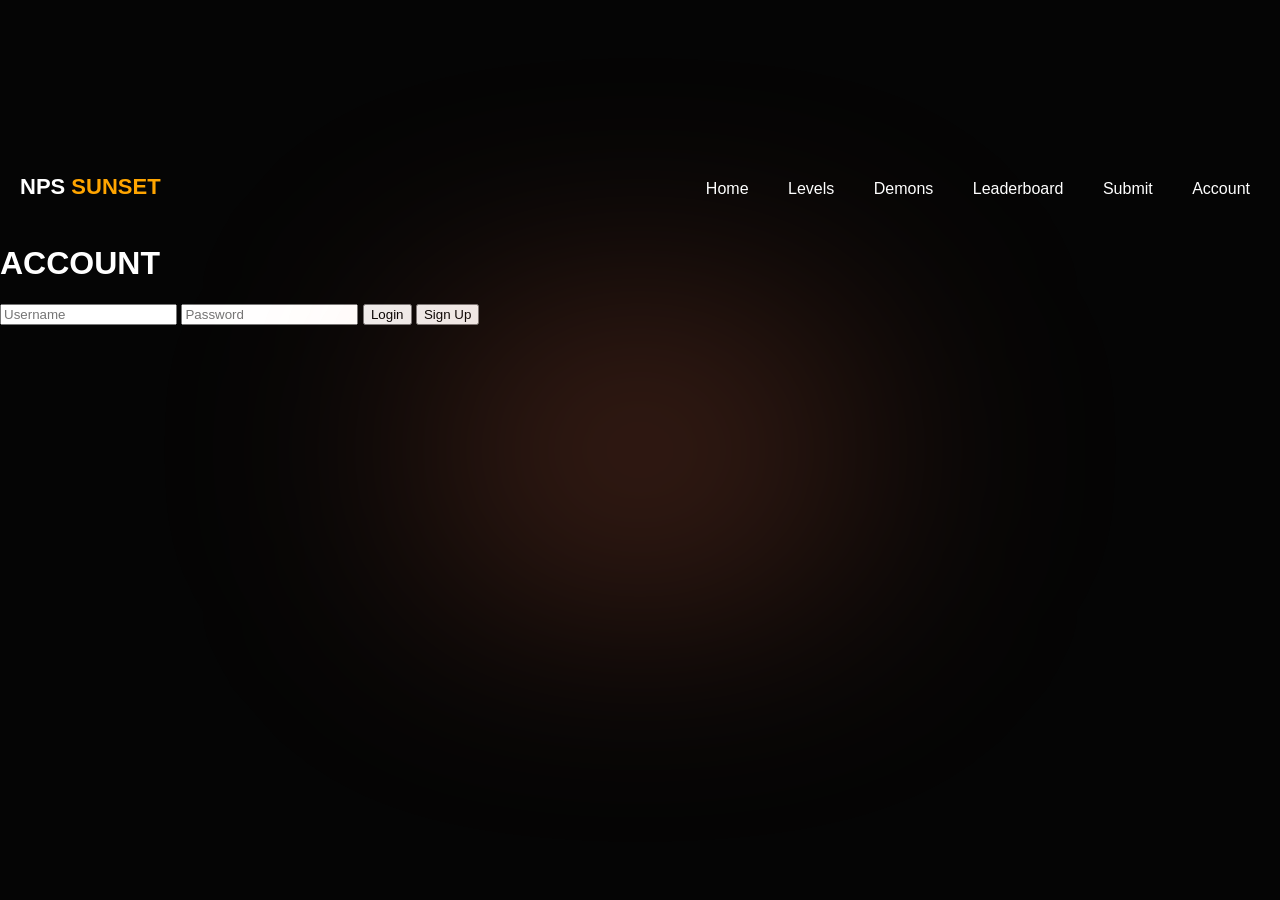
==== account.html @ 667f2977 "Create account.html" ====
<!DOCTYPE html>
<html lang="en">

<head>
  <meta charset="UTF-8">
  <meta name="viewport" content="width=device-width, initial-scale=1.0">
  <title>PAGE</title>

  <link rel="stylesheet" href="style.css">
</head>

<body>

  <canvas id="particles"></canvas>
  <div class="bg-fog"></div>

  <!-- MUSIC (same across pages) -->
  <audio id="music" loop>
    <source src="assets/audio/song.mp3">
  </audio>

  <!-- NAV -->
  <header class="topbar">

    <div class="logo">
      NPS <span>SUNSET</span>
    </div>

    <div class="nav">

      <a href="index.html">Home</a>
      <a href="levels.html">Levels</a>
      <a href="demons.html">Demons</a>
      <a href="leaderboard.html">Leaderboard</a>
      <a href="submit.html">Submit</a>
      <a href="account.html">Account</a>

    </div>

  </header>

  <!-- CONTENT -->
  <main class="page">

    <!-- UNIQUE CONTENT HERE -->

  </main>
<main class="page">

  <h1 class="title">ACCOUNT</h1>

  <div class="form">

    <input placeholder="Username">
    <input type="password" placeholder="Password">

    <button>Login</button>
    <button>Sign Up</button>

  </div>

</main>
  <script src="app.js"></script>

</body>
</html>
---- style.css ----
.hero, .nav {
  position: relative;
  z-index: 2;
}
.hero h1 {

  font-size: 64px;

  letter-spacing: 3px;

  text-shadow:
    0 0 10px rgba(255,120,80,0.3),
    0 0 25px rgba(255,120,80,0.15);

  animation: titlePulse 3s ease-in-out infinite;
}

@keyframes titlePulse {

  0%,100% {
    transform: scale(1);
  }

  50% {
    transform: scale(1.03);
  }
}
.hero h1 {

  font-size: 64px;

  letter-spacing: 3px;

  text-shadow:
    0 0 10px rgba(255,120,80,0.3),
    0 0 25px rgba(255,120,80,0.15);

  animation: titlePulse 3s ease-in-out infinite;
}

@keyframes titlePulse {

  0%,100% {
    transform: scale(1);
  }

  50% {
    transform: scale(1.03);
  }
}
a, button {
  transition: 0.2s ease;
}

.nav a {

  display: inline-block;

  padding: 6px 10px;

  border-radius: 8px;

  position: relative;
}

.nav a:hover {

  color: orange;

  transform: scale(1.08);

  text-shadow: 0 0 10px rgba(255,140,0,0.6);
}

/* glow pulse */
.nav a::after {

  content: "";

  position: absolute;
  inset: 0;

  border-radius: 8px;

  background: radial-gradient(
    circle,
    rgba(255,140,0,0.25),
    transparent
  );

  opacity: 0;

  transition: 0.25s;
}

.nav a:hover::after {
  opacity: 1;
}
body {
  margin: 0;
  font-family: Arial, sans-serif;
  background: #050505;
  color: white;
  overflow-x: hidden;
}

/* =========================
   FOG
========================= */

.bg-fog {
  position: fixed;
  top: 50%;
  left: 50%;

  width: 900px;
  height: 400px;

  transform: translate(-50%, -50%);

  background: radial-gradient(
    circle,
    rgba(255,120,80,0.25),
    transparent 70%
  );

  filter: blur(100px);

  animation: pulse 6s ease-in-out infinite;

  z-index: 0;
}

@keyframes pulse {
  0%,100% { transform: translate(-50%, -50%) scale(1); }
  50% { transform: translate(-50%, -50%) scale(1.1); }
}

/* =========================
   NAVBAR
========================= */

.topbar {
  display: flex;
  justify-content: space-between;
  padding: 20px;
  position: relative;
  z-index: 10;
}

.logo {
  font-size: 22px;
  font-weight: bold;
}

.logo span {
  color: orange;
}

.nav a {
  margin-left: 15px;
  color: white;
  text-decoration: none;

  transition: 0.2s;
}

.nav a:hover {
  color: orange;
  transform: scale(1.1);
}

/* =========================
   HERO
========================= */

.hero {
  text-align: center;
  margin-top: 120px;
}

.hero h1 {
  font-size: 64px;
}

.hero p {
  opacity: 0.7;
}
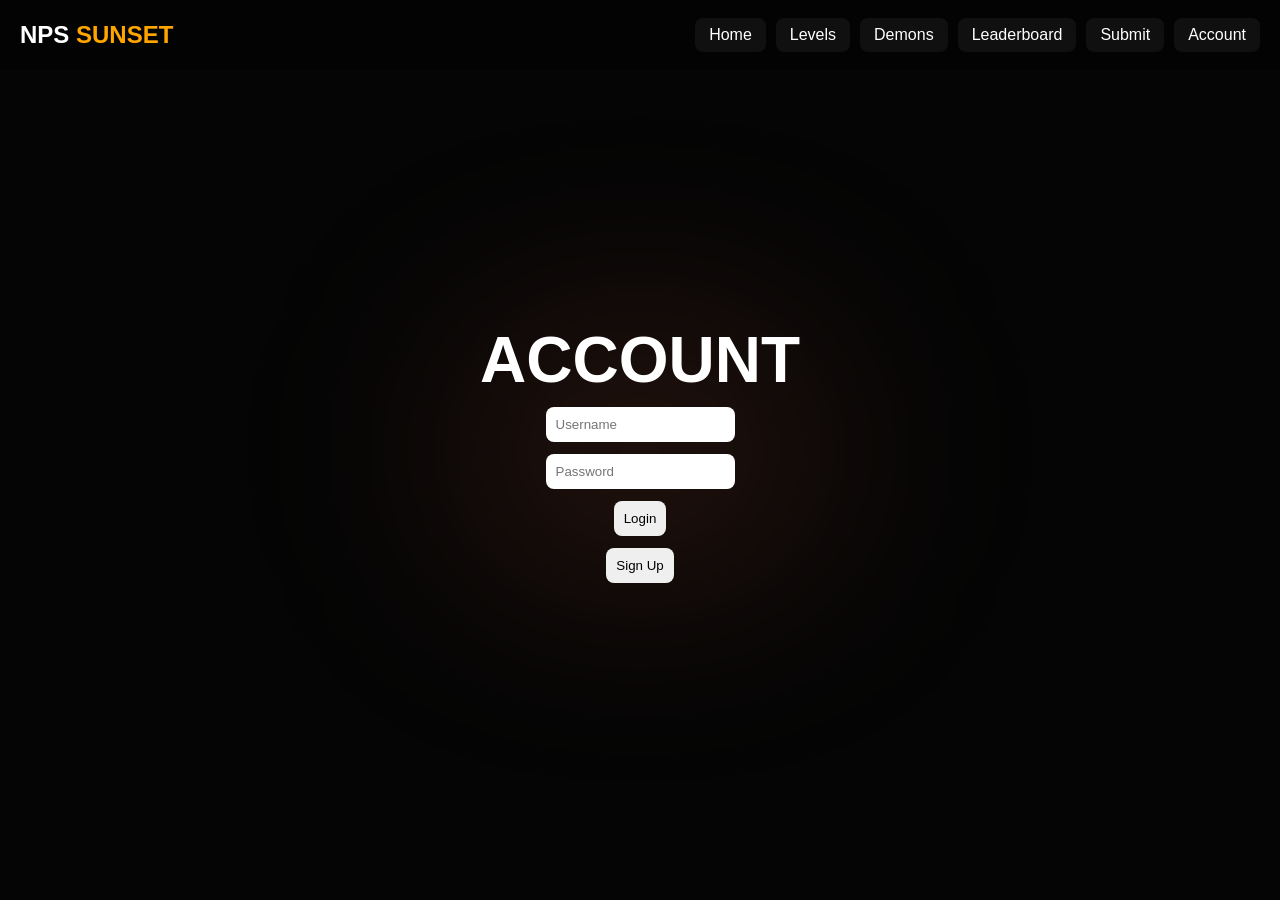
==== commit 274a2597: "Update account.html" ====
--- a/account.html
+++ b/account.html
@@ -2,19 +2,29 @@
 <html lang="en">
 
 <head>
+
   <meta charset="UTF-8">
-  <meta name="viewport" content="width=device-width, initial-scale=1.0">
-  <title>PAGE</title>
+
+  <meta
+    name="viewport"
+    content="width=device-width, initial-scale=1.0"
+  >
+
+  <title>PAGE NAME</title>
 
   <link rel="stylesheet" href="style.css">
+
 </head>
 
 <body>
 
+  <!-- PARTICLES -->
   <canvas id="particles"></canvas>
+
+  <!-- FOG -->
   <div class="bg-fog"></div>
 
-  <!-- MUSIC (same across pages) -->
+  <!-- MUSIC -->
   <audio id="music" loop>
     <source src="assets/audio/song.mp3">
   </audio>
@@ -39,27 +49,34 @@
 
   </header>
 
-  <!-- CONTENT -->
+  <!-- PAGE -->
   <main class="page">
 
-    <!-- UNIQUE CONTENT HERE -->
-
-  </main>
+    <!-- CONTENT HERE -->
 <main class="page">
 
-  <h1 class="title">ACCOUNT</h1>
+  <h1 class="title">
+    ACCOUNT
+  </h1>
 
   <div class="form">
 
     <input placeholder="Username">
-    <input type="password" placeholder="Password">
+
+    <input
+      type="password"
+      placeholder="Password"
+    >
 
     <button>Login</button>
+
     <button>Sign Up</button>
 
   </div>
 
 </main>
+  </main>
+
   <script src="app.js"></script>
 
 </body>
--- a/style.css
+++ b/style.css
@@ -1,107 +1,40 @@
-.hero, .nav {
-  position: relative;
-  z-index: 2;
-}
-.hero h1 {
-
-  font-size: 64px;
-
-  letter-spacing: 3px;
-
-  text-shadow:
-    0 0 10px rgba(255,120,80,0.3),
-    0 0 25px rgba(255,120,80,0.15);
-
-  animation: titlePulse 3s ease-in-out infinite;
-}
-
-@keyframes titlePulse {
-
-  0%,100% {
-    transform: scale(1);
-  }
-
-  50% {
-    transform: scale(1.03);
-  }
-}
-.hero h1 {
-
-  font-size: 64px;
-
-  letter-spacing: 3px;
-
-  text-shadow:
-    0 0 10px rgba(255,120,80,0.3),
-    0 0 25px rgba(255,120,80,0.15);
-
-  animation: titlePulse 3s ease-in-out infinite;
-}
-
-@keyframes titlePulse {
-
-  0%,100% {
-    transform: scale(1);
-  }
-
-  50% {
-    transform: scale(1.03);
-  }
-}
-a, button {
-  transition: 0.2s ease;
-}
-
-.nav a {
-
-  display: inline-block;
-
-  padding: 6px 10px;
-
-  border-radius: 8px;
-
-  position: relative;
-}
-
-.nav a:hover {
-
-  color: orange;
-
-  transform: scale(1.08);
-
-  text-shadow: 0 0 10px rgba(255,140,0,0.6);
-}
-
-/* glow pulse */
-.nav a::after {
-
-  content: "";
-
-  position: absolute;
+/* =========================
+   BASE
+========================= */
+
+* {
+  box-sizing: border-box;
+}
+
+body {
+
+  margin: 0;
+
+  background: #050505;
+
+  color: white;
+
+  font-family: Arial, sans-serif;
+
+  overflow-x: hidden;
+}
+
+/* =========================
+   PARTICLES
+========================= */
+
+#particles {
+
+  position: fixed;
+
   inset: 0;
 
-  border-radius: 8px;
-
-  background: radial-gradient(
-    circle,
-    rgba(255,140,0,0.25),
-    transparent
-  );
-
-  opacity: 0;
-
-  transition: 0.25s;
-}
-
-.nav a:hover::after {
-  opacity: 1;
-}
-body {
-  margin: 0;
-  font-family: Arial, sans-serif;
-  background: #050505;
-  color: white;
-  overflow-x: hidden;
+  width: 100%;
+  height: 100%;
+
+  z-index: 0;
+
+  pointer-events: none;
 }
 
 /* =========================
@@ -109,47 +42,62 @@
 ========================= */
 
 .bg-fog {
+
   position: fixed;
+
+  left: 50%;
   top: 50%;
-  left: 50%;
-
-  width: 900px;
-  height: 400px;
+
+  width: 700px;
+  height: 300px;
 
   transform: translate(-50%, -50%);
 
-  background: radial-gradient(
-    circle,
-    rgba(255,120,80,0.25),
-    transparent 70%
-  );
+  background:
+    radial-gradient(
+      circle,
+      rgba(255,120,80,0.18),
+      transparent 70%
+    );
 
   filter: blur(100px);
 
-  animation: pulse 6s ease-in-out infinite;
-
   z-index: 0;
 }
 
-@keyframes pulse {
-  0%,100% { transform: translate(-50%, -50%) scale(1); }
-  50% { transform: translate(-50%, -50%) scale(1.1); }
-}
-
-/* =========================
-   NAVBAR
+/* =========================
+   TOPBAR
 ========================= */
 
 .topbar {
+
+  position: fixed;
+
+  top: 0;
+  left: 0;
+  right: 0;
+
+  height: 70px;
+
   display: flex;
   justify-content: space-between;
-  padding: 20px;
-  position: relative;
-  z-index: 10;
-}
+  align-items: center;
+
+  padding: 0 20px;
+
+  background:
+    rgba(0,0,0,0.25);
+
+  backdrop-filter: blur(10px);
+
+  z-index: 100;
+}
+
+/* ========================= */
 
 .logo {
-  font-size: 22px;
+
+  font-size: 24px;
   font-weight: bold;
 }
 
@@ -157,32 +105,149 @@
   color: orange;
 }
 
+/* ========================= */
+
+.nav {
+
+  display: flex;
+  gap: 10px;
+
+  flex-wrap: wrap;
+}
+
+/* ========================= */
+
 .nav a {
-  margin-left: 15px;
+
   color: white;
   text-decoration: none;
 
+  padding: 8px 14px;
+
+  border-radius: 8px;
+
+  background:
+    rgba(255,255,255,0.05);
+
   transition: 0.2s;
 }
 
 .nav a:hover {
+
+  background:
+    rgba(255,140,0,0.2);
+
   color: orange;
-  transform: scale(1.1);
-}
-
-/* =========================
-   HERO
-========================= */
-
+}
+
+/* =========================
+   PAGE
+========================= */
+
+.page,
 .hero {
+
+  position: relative;
+
+  z-index: 5;
+
+  padding-top: 140px;
+
   text-align: center;
-  margin-top: 120px;
-}
-
+}
+
+/* ========================= */
+
+.title,
 .hero h1 {
+
   font-size: 64px;
-}
-
-.hero p {
-  opacity: 0.7;
-}
+
+  margin-bottom: 10px;
+}
+
+/* ========================= */
+
+.grid {
+
+  display: flex;
+
+  justify-content: center;
+
+  gap: 20px;
+
+  flex-wrap: wrap;
+
+  margin-top: 40px;
+}
+
+/* ========================= */
+
+.card,
+.panel {
+
+  width: 220px;
+
+  padding: 20px;
+
+  border-radius: 12px;
+
+  background:
+    rgba(255,255,255,0.05);
+}
+
+/* =========================
+   FORMS
+========================= */
+
+.form {
+
+  display: flex;
+
+  flex-direction: column;
+
+  align-items: center;
+
+  gap: 12px;
+}
+
+input,
+select,
+button {
+
+  padding: 10px;
+
+  border-radius: 8px;
+
+  border: none;
+}
+
+/* =========================
+   MOBILE
+========================= */
+
+@media (max-width: 700px) {
+
+  .topbar {
+
+    height: auto;
+
+    flex-direction: column;
+
+    padding: 14px;
+
+    gap: 12px;
+  }
+
+  .hero,
+  .page {
+
+    padding-top: 180px;
+  }
+
+  .title,
+  .hero h1 {
+
+    font-size: 42px;
+  }
+}
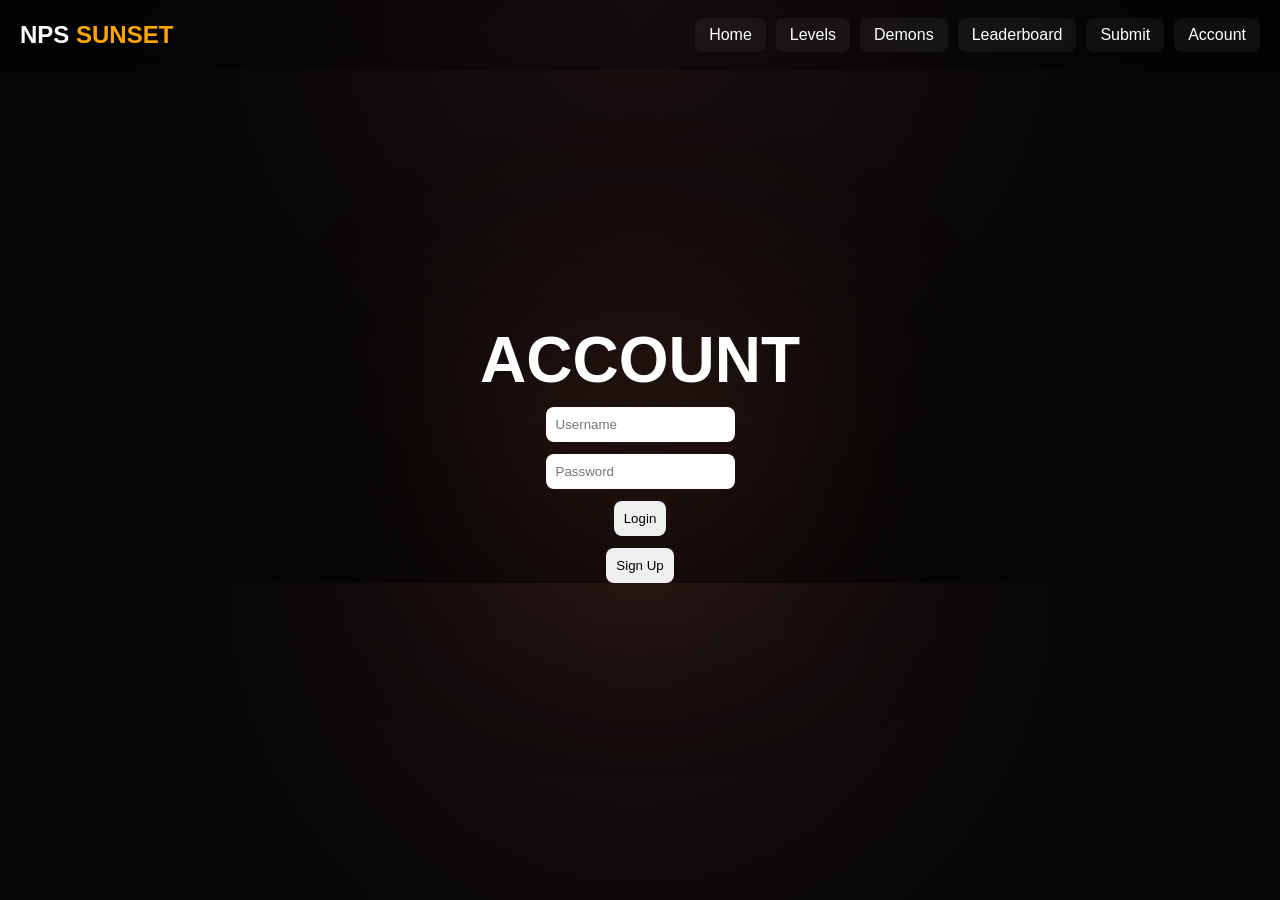
==== commit db2d1e9a: "Update account.html" ====
--- a/account.html
+++ b/account.html
@@ -18,11 +18,14 @@
 
 <body>
 
+<body>
+
   <!-- PARTICLES -->
   <canvas id="particles"></canvas>
 
   <!-- FOG -->
   <div class="bg-fog"></div>
+  <div class="bg-fog-2"></div>
 
   <!-- MUSIC -->
   <audio id="music" loop>
--- a/style.css
+++ b/style.css
@@ -251,3 +251,65 @@
     font-size: 42px;
   }
 }
+.nav a {
+
+  position: relative;
+
+  overflow: hidden;
+
+  transition:
+    background 0.2s,
+    transform 0.2s,
+    color 0.2s,
+    box-shadow 0.2s;
+}
+
+.nav a:hover {
+
+  background:
+    rgba(255,140,0,0.18);
+
+  color: orange;
+
+  transform:
+    translateY(-2px);
+
+  box-shadow:
+    0 0 18px rgba(255,140,0,0.18);
+}
+
+/* soft glow layer */
+.nav a::after {
+
+  content: "";
+
+  position: absolute;
+
+  inset: 0;
+
+  background:
+    radial-gradient(
+      circle,
+      rgba(255,180,120,0.2),
+      transparent
+    );
+
+  opacity: 0;
+
+  transition: 0.25s;
+
+  pointer-events: none;
+}
+
+.nav a:hover::after {
+  opacity: 1;
+}
+body {
+
+  background:
+    radial-gradient(
+      circle at top,
+      #1a1010,
+      #050505 60%
+    );
+}
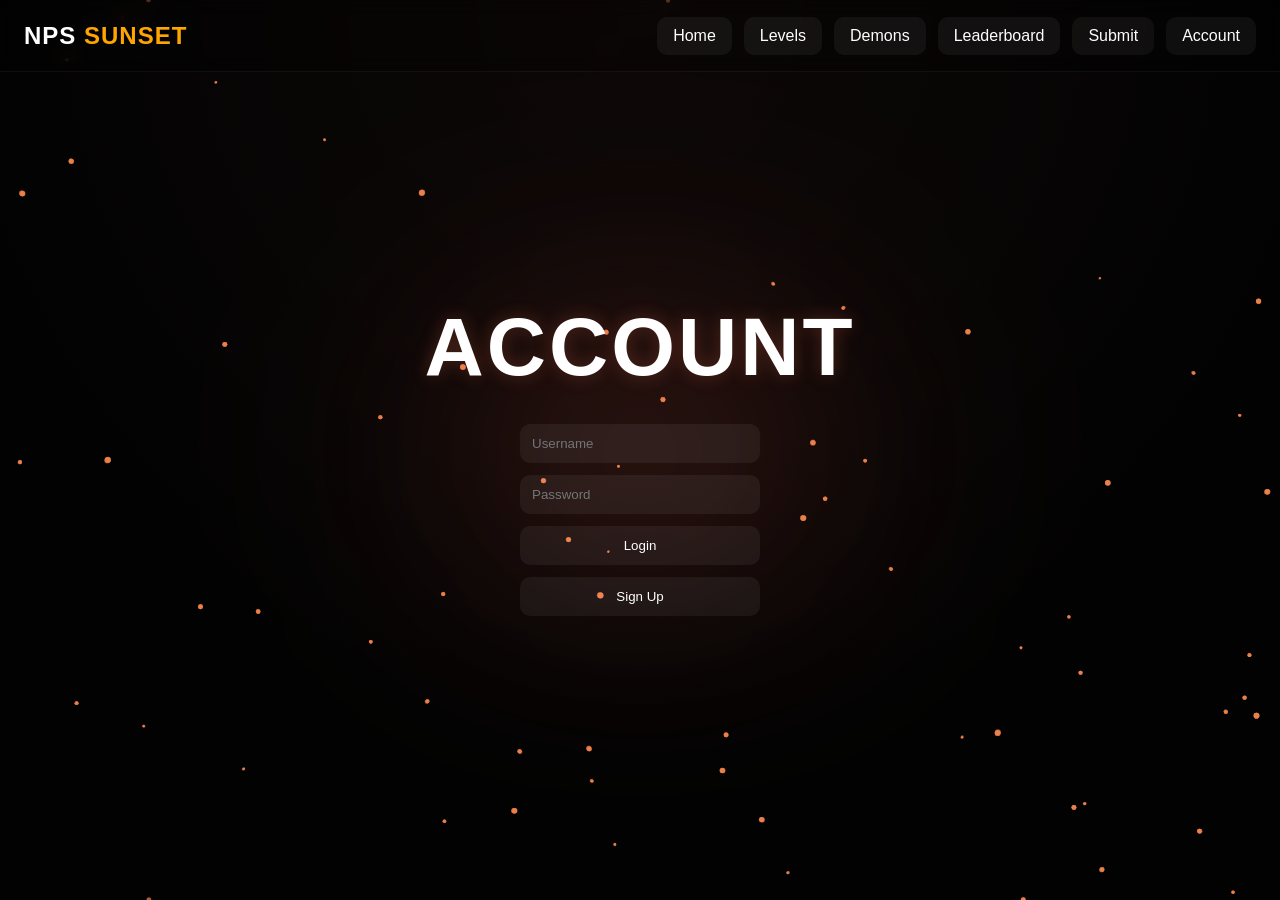
==== commit b7cd346e: "Update account.html" ====
--- a/account.html
+++ b/account.html
@@ -45,7 +45,9 @@
       <a href="levels.html">Levels</a>
       <a href="demons.html">Demons</a>
       <a href="leaderboard.html">Leaderboard</a>
-      <a href="submit.html">Submit</a>
+  <a href="https://discord.com/channels/1507254584056348854/1508839664117743786" target="_blank">
+  Submit
+</a>
       <a href="account.html">Account</a>
 
     </div>
--- a/style.css
+++ b/style.css
@@ -1,22 +1,33 @@
 /* =========================
-   BASE
+   RESET
 ========================= */
 
 * {
+  margin: 0;
+  padding: 0;
   box-sizing: border-box;
 }
 
+/* =========================
+   BODY
+========================= */
+
 body {
 
-  margin: 0;
-
-  background: #050505;
+  background:
+    radial-gradient(
+      circle at top,
+      #1b1010,
+      #050505 65%
+    );
 
   color: white;
 
   font-family: Arial, sans-serif;
 
   overflow-x: hidden;
+
+  min-height: 100vh;
 }
 
 /* =========================
@@ -48,8 +59,8 @@
   left: 50%;
   top: 50%;
 
-  width: 700px;
-  height: 300px;
+  width: 800px;
+  height: 350px;
 
   transform: translate(-50%, -50%);
 
@@ -60,9 +71,39 @@
       transparent 70%
     );
 
-  filter: blur(100px);
+  filter: blur(110px);
 
   z-index: 0;
+
+  pointer-events: none;
+}
+
+/* ========================= */
+
+.bg-fog-2 {
+
+  position: fixed;
+
+  left: 50%;
+  top: 50%;
+
+  width: 500px;
+  height: 240px;
+
+  transform: translate(-50%, -50%);
+
+  background:
+    radial-gradient(
+      circle,
+      rgba(255,80,140,0.08),
+      transparent 70%
+    );
+
+  filter: blur(120px);
+
+  z-index: 0;
+
+  pointer-events: none;
 }
 
 /* =========================
@@ -77,40 +118,52 @@
   left: 0;
   right: 0;
 
-  height: 70px;
+  height: 72px;
 
   display: flex;
   justify-content: space-between;
   align-items: center;
 
-  padding: 0 20px;
-
-  background:
-    rgba(0,0,0,0.25);
+  padding: 0 24px;
+
+  background:
+    rgba(0,0,0,0.22);
 
   backdrop-filter: blur(10px);
 
+  border-bottom:
+    1px solid rgba(255,255,255,0.05);
+
   z-index: 100;
 }
 
-/* ========================= */
+/* =========================
+   LOGO
+========================= */
 
 .logo {
 
   font-size: 24px;
   font-weight: bold;
+
+  letter-spacing: 1px;
 }
 
 .logo span {
   color: orange;
 }
 
-/* ========================= */
+/* =========================
+   NAVIGATION
+========================= */
 
 .nav {
 
   display: flex;
-  gap: 10px;
+
+  align-items: center;
+
+  gap: 12px;
 
   flex-wrap: wrap;
 }
@@ -118,151 +171,29 @@
 /* ========================= */
 
 .nav a {
+
+  position: relative;
 
   color: white;
   text-decoration: none;
 
-  padding: 8px 14px;
-
-  border-radius: 8px;
+  padding: 10px 16px;
+
+  border-radius: 10px;
 
   background:
     rgba(255,255,255,0.05);
-
-  transition: 0.2s;
-}
-
-.nav a:hover {
-
-  background:
-    rgba(255,140,0,0.2);
-
-  color: orange;
-}
-
-/* =========================
-   PAGE
-========================= */
-
-.page,
-.hero {
-
-  position: relative;
-
-  z-index: 5;
-
-  padding-top: 140px;
-
-  text-align: center;
-}
-
-/* ========================= */
-
-.title,
-.hero h1 {
-
-  font-size: 64px;
-
-  margin-bottom: 10px;
-}
-
-/* ========================= */
-
-.grid {
-
-  display: flex;
-
-  justify-content: center;
-
-  gap: 20px;
-
-  flex-wrap: wrap;
-
-  margin-top: 40px;
-}
-
-/* ========================= */
-
-.card,
-.panel {
-
-  width: 220px;
-
-  padding: 20px;
-
-  border-radius: 12px;
-
-  background:
-    rgba(255,255,255,0.05);
-}
-
-/* =========================
-   FORMS
-========================= */
-
-.form {
-
-  display: flex;
-
-  flex-direction: column;
-
-  align-items: center;
-
-  gap: 12px;
-}
-
-input,
-select,
-button {
-
-  padding: 10px;
-
-  border-radius: 8px;
-
-  border: none;
-}
-
-/* =========================
-   MOBILE
-========================= */
-
-@media (max-width: 700px) {
-
-  .topbar {
-
-    height: auto;
-
-    flex-direction: column;
-
-    padding: 14px;
-
-    gap: 12px;
-  }
-
-  .hero,
-  .page {
-
-    padding-top: 180px;
-  }
-
-  .title,
-  .hero h1 {
-
-    font-size: 42px;
-  }
-}
-.nav a {
-
-  position: relative;
-
-  overflow: hidden;
 
   transition:
     background 0.2s,
     transform 0.2s,
     color 0.2s,
     box-shadow 0.2s;
-}
+
+  overflow: hidden;
+}
+
+/* ========================= */
 
 .nav a:hover {
 
@@ -275,41 +206,410 @@
     translateY(-2px);
 
   box-shadow:
-    0 0 18px rgba(255,140,0,0.18);
-}
-
-/* soft glow layer */
-.nav a::after {
-
-  content: "";
-
-  position: absolute;
-
-  inset: 0;
-
-  background:
-    radial-gradient(
-      circle,
-      rgba(255,180,120,0.2),
-      transparent
-    );
-
-  opacity: 0;
-
-  transition: 0.25s;
-
-  pointer-events: none;
-}
-
-.nav a:hover::after {
-  opacity: 1;
-}
-body {
-
-  background:
-    radial-gradient(
-      circle at top,
-      #1a1010,
-      #050505 60%
-    );
-}
+    0 0 18px rgba(255,140,0,0.15);
+}
+
+/* ========================= */
+
+.nav a:active {
+
+  transform:
+    scale(0.96);
+}
+
+/* =========================
+   PAGE
+========================= */
+
+.page,
+.hero {
+
+  position: relative;
+
+  z-index: 5;
+
+  width: 100%;
+
+  padding-top: 150px;
+
+  text-align: center;
+}
+
+/* =========================
+   TITLES
+========================= */
+
+.title,
+.hero h1 {
+
+  font-size:
+    clamp(48px, 8vw, 82px);
+
+  letter-spacing: 3px;
+
+  margin-bottom: 12px;
+
+  text-shadow:
+    0 0 18px rgba(255,120,80,0.25);
+}
+
+/* ========================= */
+
+.hero p {
+
+  opacity: 0.7;
+
+  font-size: 18px;
+}
+
+/* =========================
+   GRID
+========================= */
+
+.grid {
+
+  display: flex;
+
+  justify-content: center;
+
+  align-items: flex-start;
+
+  gap: 20px;
+
+  flex-wrap: wrap;
+
+  margin-top: 40px;
+
+  padding: 20px;
+}
+
+/* =========================
+   CARDS / PANELS
+========================= */
+
+.card,
+.panel {
+
+  width: 240px;
+
+  padding: 22px;
+
+  border-radius: 16px;
+
+  background:
+    rgba(255,255,255,0.05);
+
+  border:
+    1px solid rgba(255,255,255,0.05);
+
+  backdrop-filter: blur(8px);
+
+  transition:
+    transform 0.22s,
+    box-shadow 0.22s,
+    border 0.22s;
+}
+
+/* ========================= */
+
+.card:hover,
+.panel:hover {
+
+  transform:
+    translateY(-4px);
+
+  border:
+    1px solid rgba(255,140,0,0.2);
+
+  box-shadow:
+    0 0 24px rgba(255,140,0,0.12);
+}
+
+/* =========================
+   FORMS
+========================= */
+
+.form {
+
+  display: flex;
+
+  flex-direction: column;
+
+  align-items: center;
+
+  gap: 12px;
+
+  margin-top: 30px;
+}
+
+/* ========================= */
+
+input,
+select,
+button {
+
+  width: 240px;
+
+  padding: 12px;
+
+  border: none;
+
+  border-radius: 10px;
+
+  background:
+    rgba(255,255,255,0.06);
+
+  color: white;
+
+  outline: none;
+}
+
+/* ========================= */
+
+button {
+
+  cursor: pointer;
+
+  transition:
+    background 0.2s,
+    transform 0.2s;
+}
+
+/* ========================= */
+
+button:hover {
+
+  background:
+    rgba(255,140,0,0.18);
+
+  transform:
+    translateY(-2px);
+}
+
+/* =========================
+   MOBILE
+========================= */
+
+@media (max-width: 700px) {
+
+  .topbar {
+
+    height: auto;
+
+    flex-direction: column;
+
+    gap: 14px;
+
+    padding: 14px;
+  }
+
+  .nav {
+
+    justify-content: center;
+  }
+
+  .page,
+  .hero {
+
+    padding-top: 190px;
+  }
+
+  .card,
+  .panel {
+
+    width: 90%;
+    max-width: 320px;
+  }
+
+  input,
+  select,
+  button {
+
+    width: 90%;
+    max-width: 320px;
+  }
+}
+/* =========================
+   HOME GRID
+========================= */
+
+.home-grid {
+
+  display: flex;
+
+  justify-content: center;
+  align-items: stretch;
+
+  gap: 20px;
+
+  flex-wrap: wrap;
+
+  margin-top: 40px;
+}
+
+/* ========================= */
+
+.home-card {
+
+  width: 280px;
+
+  padding: 22px;
+
+  border-radius: 16px;
+
+  background:
+    rgba(255,255,255,0.05);
+
+  border:
+    1px solid rgba(255,255,255,0.06);
+
+  backdrop-filter: blur(10px);
+
+  transition:
+    transform 0.2s,
+    box-shadow 0.2s;
+}
+
+/* ========================= */
+
+.home-card:hover {
+
+  transform:
+    translateY(-5px);
+
+  box-shadow:
+    0 0 25px rgba(255,140,80,0.15);
+}
+
+/* ========================= */
+
+.home-card h2 {
+
+  font-size: 18px;
+
+  margin-bottom: 10px;
+
+}
+
+/* ========================= */
+
+.home-card .name {
+
+  font-size: 20px;
+
+  margin: 10px 0;
+
+  color: white;
+}
+
+/* ========================= */
+
+.home-card .difficulty {
+
+  color: #ff6b6b;
+
+  font-size: 14px;
+}
+
+/* ========================= */
+
+.home-card .reward {
+
+  color: #ffd166;
+
+  font-size: 14px;
+}
+
+/* ========================= */
+
+.home-card button {
+
+  margin-top: 12px;
+
+  width: 100%;
+
+  padding: 10px;
+
+  border-radius: 10px;
+
+  border: none;
+
+  cursor: pointer;
+
+  background:
+    rgba(255,140,80,0.15);
+
+  color: white;
+
+  transition: 0.2s;
+}
+
+/* ========================= */
+
+.home-card button:hover {
+
+  background:
+    rgba(255,140,80,0.3);
+
+  transform:
+    scale(1.03);
+}
+
+/* =========================
+   SPECIAL STYLING
+========================= */
+
+.home-card.demon {
+
+  border:
+    1px solid rgba(255,80,80,0.2);
+}
+
+.home-card.daily {
+
+  border:
+    1px solid rgba(255,210,100,0.2);
+}
+/* =========================
+   WEEKLY TASK LIST
+========================= */
+
+.task-list {
+
+  list-style: none;
+
+  padding: 0;
+
+  margin: 12px 0;
+
+  text-align: left;
+}
+
+/* ========================= */
+
+.task-list li {
+
+  padding: 6px 0;
+
+  font-size: 14px;
+
+  opacity: 0.85;
+
+  border-bottom:
+    1px solid rgba(255,255,255,0.05);
+}
+
+/* ========================= */
+
+.home-card.weekly {
+
+  border:
+    1px solid rgba(120,180,255,0.2);
+}
+
+/* ========================= */
+
+.home-card.weekly h2 {
+
+  color: #7fb3ff;
+}
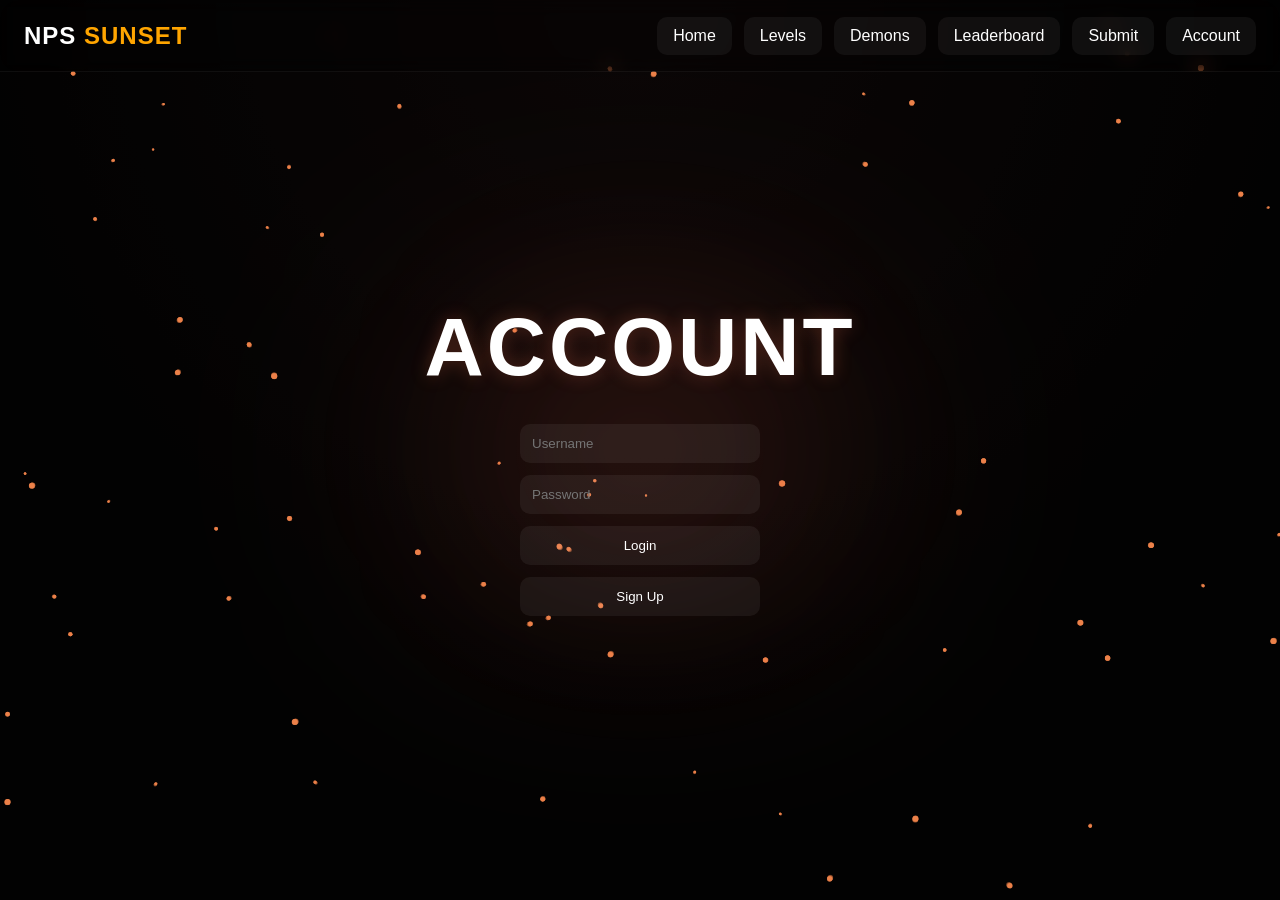
==== commit 5b4f3d05: "Update account.html" ====
--- a/account.html
+++ b/account.html
@@ -48,7 +48,7 @@
   <a href="https://discord.com/channels/1507254584056348854/1508839664117743786" target="_blank">
   Submit
 </a>
-      <a href="account.html">Account</a>
+      <a href="https://newps.ps.fhgdps.com/dashboard/">Account</a>
 
     </div>
 
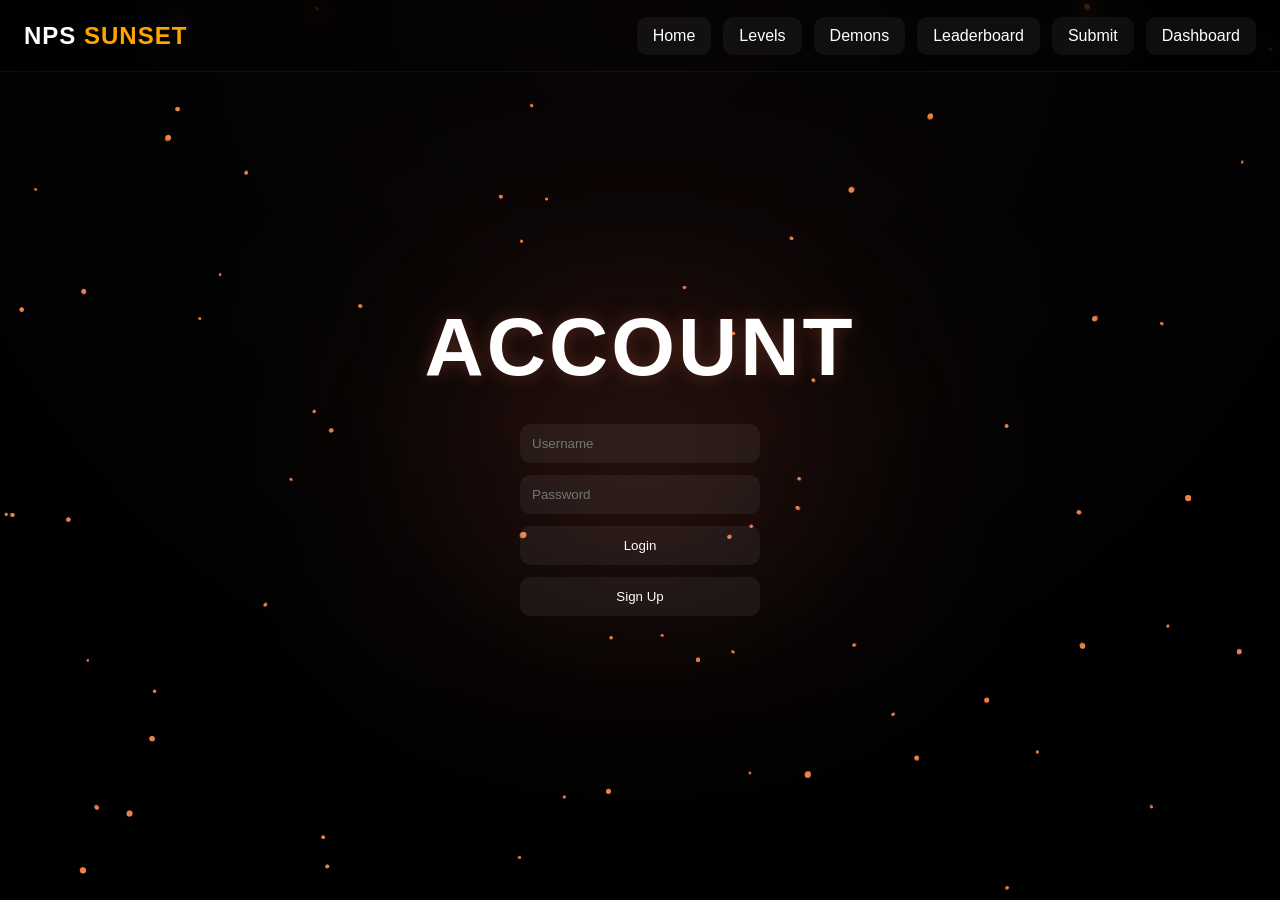
==== commit 5714c54b: "Update account.html" ====
--- a/account.html
+++ b/account.html
@@ -48,7 +48,7 @@
   <a href="https://discord.com/channels/1507254584056348854/1508839664117743786" target="_blank">
   Submit
 </a>
-      <a href="https://newps.ps.fhgdps.com/dashboard/">Account</a>
+      <a href="https://newps.ps.fhgdps.com/dashboard/">Dashboard</a>
 
     </div>
 
